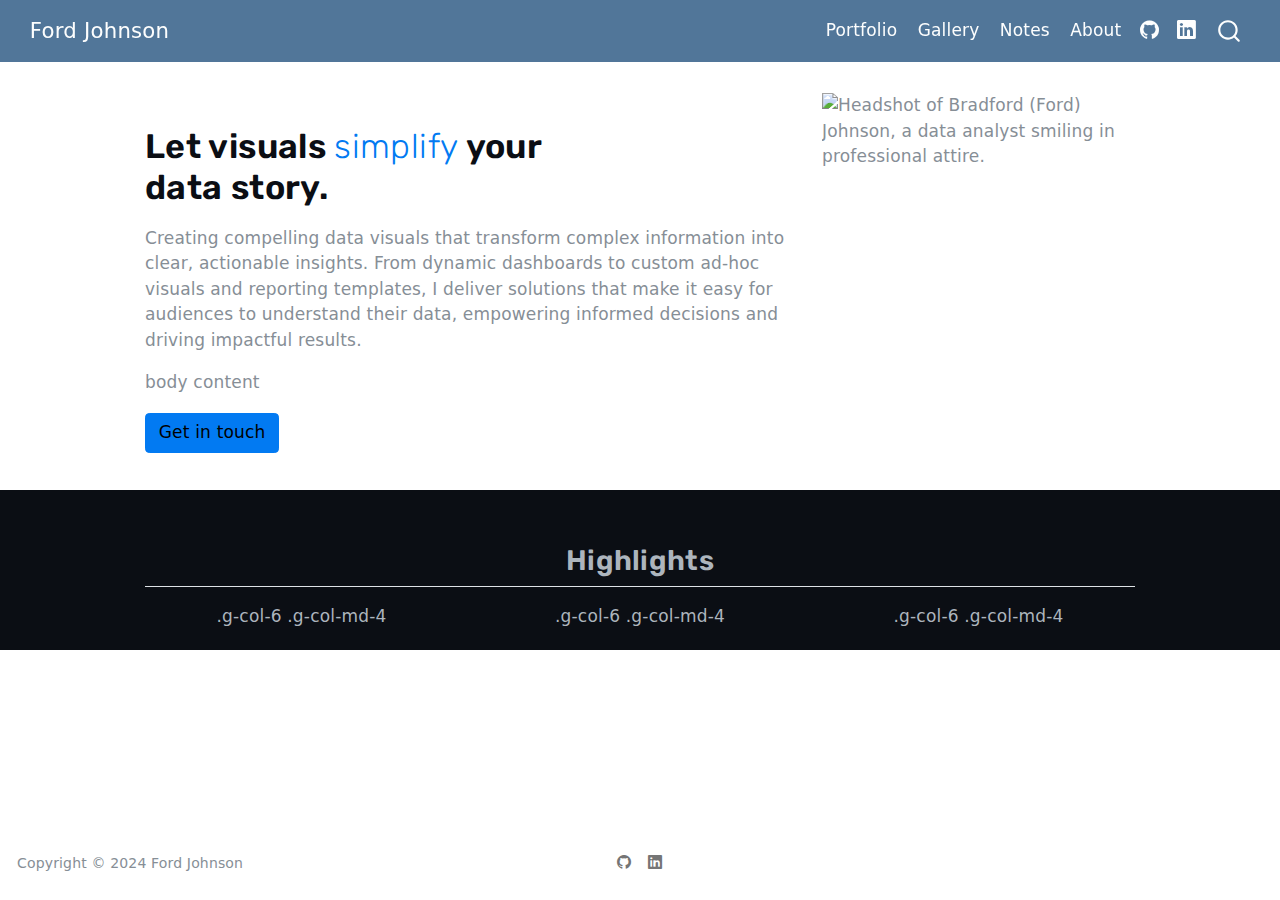
==== fordjohnson.dev/docs/index.html @ 39a2f09d "adding scss styles" ====
<!DOCTYPE html>
<html xmlns="http://www.w3.org/1999/xhtml" lang="en" xml:lang="en"><head>

<meta charset="utf-8">
<meta name="generator" content="quarto-1.5.56">

<meta name="viewport" content="width=device-width, initial-scale=1.0, user-scalable=yes">


<title>Ford Johnson</title>
<style>
code{white-space: pre-wrap;}
span.smallcaps{font-variant: small-caps;}
div.columns{display: flex; gap: min(4vw, 1.5em);}
div.column{flex: auto; overflow-x: auto;}
div.hanging-indent{margin-left: 1.5em; text-indent: -1.5em;}
ul.task-list{list-style: none;}
ul.task-list li input[type="checkbox"] {
  width: 0.8em;
  margin: 0 0.8em 0.2em -1em; /* quarto-specific, see https://github.com/quarto-dev/quarto-cli/issues/4556 */ 
  vertical-align: middle;
}
</style>


<script src="site_libs/quarto-nav/quarto-nav.js"></script>
<script src="site_libs/quarto-nav/headroom.min.js"></script>
<script src="site_libs/clipboard/clipboard.min.js"></script>
<script src="site_libs/quarto-search/autocomplete.umd.js"></script>
<script src="site_libs/quarto-search/fuse.min.js"></script>
<script src="site_libs/quarto-search/quarto-search.js"></script>
<meta name="quarto:offset" content="./">
<link href="./images/favicon.png" rel="icon" type="image/png">
<script src="site_libs/quarto-html/quarto.js"></script>
<script src="site_libs/quarto-html/popper.min.js"></script>
<script src="site_libs/quarto-html/tippy.umd.min.js"></script>
<link href="site_libs/quarto-html/tippy.css" rel="stylesheet">
<link href="site_libs/quarto-html/quarto-syntax-highlighting.css" rel="stylesheet" id="quarto-text-highlighting-styles">
<script src="site_libs/bootstrap/bootstrap.min.js"></script>
<link href="site_libs/bootstrap/bootstrap-icons.css" rel="stylesheet">
<link href="site_libs/bootstrap/bootstrap.min.css" rel="stylesheet" id="quarto-bootstrap" data-mode="light">
<script id="quarto-search-options" type="application/json">{
  "location": "navbar",
  "copy-button": false,
  "collapse-after": 3,
  "panel-placement": "end",
  "type": "overlay",
  "limit": 50,
  "keyboard-shortcut": [
    "f",
    "/",
    "s"
  ],
  "show-item-context": false,
  "language": {
    "search-no-results-text": "No results",
    "search-matching-documents-text": "matching documents",
    "search-copy-link-title": "Copy link to search",
    "search-hide-matches-text": "Hide additional matches",
    "search-more-match-text": "more match in this document",
    "search-more-matches-text": "more matches in this document",
    "search-clear-button-title": "Clear",
    "search-text-placeholder": "",
    "search-detached-cancel-button-title": "Cancel",
    "search-submit-button-title": "Submit",
    "search-label": "Search"
  }
}</script>
<link rel="preconnect" href="https://fonts.googleapis.com"><link rel="preconnect" href="https://fonts.gstatic.com" crossorigin=""><link href="https://fonts.googleapis.com/css2?family=Rubik:ital,wght@0,300..900;1,300..900&amp;display=swap" rel="stylesheet"><link href="https://fonts.googleapis.com/css2?family=Montserrat:ital,wght@0,100..900;1,100..900&amp;display=swap" rel="stylesheet">


</head>

<body class="nav-fixed fullcontent">

<div id="quarto-search-results"></div>
  <header id="quarto-header" class="headroom fixed-top">
    <nav class="navbar navbar-expand-lg " data-bs-theme="dark">
      <div class="navbar-container container-fluid">
      <div class="navbar-brand-container mx-auto">
    <a class="navbar-brand" href="./index.html">
    <span class="navbar-title">Ford Johnson</span>
    </a>
  </div>
            <div id="quarto-search" class="" title="Search"></div>
          <button class="navbar-toggler" type="button" data-bs-toggle="collapse" data-bs-target="#navbarCollapse" aria-controls="navbarCollapse" role="menu" aria-expanded="false" aria-label="Toggle navigation" onclick="if (window.quartoToggleHeadroom) { window.quartoToggleHeadroom(); }">
  <span class="navbar-toggler-icon"></span>
</button>
          <div class="collapse navbar-collapse" id="navbarCollapse">
            <ul class="navbar-nav navbar-nav-scroll ms-auto">
  <li class="nav-item">
    <a class="nav-link" href="./portfolio/index.html"> 
<span class="menu-text">Portfolio</span></a>
  </li>  
  <li class="nav-item">
    <a class="nav-link" href="./gallery/index.html"> 
<span class="menu-text">Gallery</span></a>
  </li>  
  <li class="nav-item">
    <a class="nav-link" href="./notes/index.html"> 
<span class="menu-text">Notes</span></a>
  </li>  
  <li class="nav-item">
    <a class="nav-link" href="./about/index.html"> 
<span class="menu-text">About</span></a>
  </li>  
  <li class="nav-item compact">
    <a class="nav-link" href="https://github.com/bradfordjohnson"> <i class="bi bi-github" role="img">
</i> 
<span class="menu-text"></span></a>
  </li>  
  <li class="nav-item compact">
    <a class="nav-link" href="https://linkedin.com/in/bradford-ford-johnson"> <i class="bi bi-linkedin" role="img">
</i> 
<span class="menu-text"></span></a>
  </li>  
</ul>
          </div> <!-- /navcollapse -->
            <div class="quarto-navbar-tools">
</div>
      </div> <!-- /container-fluid -->
    </nav>
</header>
<!-- content -->
<div id="quarto-content" class="quarto-container page-columns page-rows-contents page-layout-article page-navbar">
<!-- sidebar -->
<!-- margin-sidebar -->
    
<!-- main -->
<main class="content page-columns page-full" id="quarto-document-content">




<div class="column-page">
<div class="grid">
<div class="g-col-12 g-col-md-8">
<div class="grid">
<section id="let-visuals-simplify-your-data-story." class="level1 g-col-12 g-col-md-8 hero-heading">
<h1>Let visuals <span class="hero-highlight">simplify</span> your data story.</h1>
</section>
</div>
<p>Creating compelling data visuals that transform complex information into clear, actionable insights. From dynamic dashboards to custom ad-hoc visuals and reporting templates, I deliver solutions that make it easy for audiences to understand their data, empowering informed decisions and driving impactful results.</p>
</div>
<div class="g-col-12 g-col-md-4">
<p><img src="images/profile.jpg" alt="Headshot of Bradford (Ford) Johnson, a data analyst smiling in professional attire." id="profile-image"></p>
</div>
</div>
<p>body content</p>
<p><a href="mailto:bradfordljohnson21+portfolio@gmail.com"> <button type="button" class="btn btn-primary">Get in touch</button> </a></p>
</div>
<!-- next section -->
<div class="column-screen page-columns page-full">
<div class="highlight-banner page-columns page-full">
<section id="highlights" class="level2 column-page">
<h2 data-anchor-id="highlights">Highlights</h2>
<div class="grid">
<div class="g-col-6 g-col-md-4">
.g-col-6 .g-col-md-4
</div>
<div class="g-col-6 g-col-md-4">
.g-col-6 .g-col-md-4
</div>
<div class="g-col-6 g-col-md-4">
.g-col-6 .g-col-md-4
</div>
</div>
</section>
</div>
</div>



</main> <!-- /main -->
<script id="quarto-html-after-body" type="application/javascript">
window.document.addEventListener("DOMContentLoaded", function (event) {
  const toggleBodyColorMode = (bsSheetEl) => {
    const mode = bsSheetEl.getAttribute("data-mode");
    const bodyEl = window.document.querySelector("body");
    if (mode === "dark") {
      bodyEl.classList.add("quarto-dark");
      bodyEl.classList.remove("quarto-light");
    } else {
      bodyEl.classList.add("quarto-light");
      bodyEl.classList.remove("quarto-dark");
    }
  }
  const toggleBodyColorPrimary = () => {
    const bsSheetEl = window.document.querySelector("link#quarto-bootstrap");
    if (bsSheetEl) {
      toggleBodyColorMode(bsSheetEl);
    }
  }
  toggleBodyColorPrimary();  
  const isCodeAnnotation = (el) => {
    for (const clz of el.classList) {
      if (clz.startsWith('code-annotation-')) {                     
        return true;
      }
    }
    return false;
  }
  const onCopySuccess = function(e) {
    // button target
    const button = e.trigger;
    // don't keep focus
    button.blur();
    // flash "checked"
    button.classList.add('code-copy-button-checked');
    var currentTitle = button.getAttribute("title");
    button.setAttribute("title", "Copied!");
    let tooltip;
    if (window.bootstrap) {
      button.setAttribute("data-bs-toggle", "tooltip");
      button.setAttribute("data-bs-placement", "left");
      button.setAttribute("data-bs-title", "Copied!");
      tooltip = new bootstrap.Tooltip(button, 
        { trigger: "manual", 
          customClass: "code-copy-button-tooltip",
          offset: [0, -8]});
      tooltip.show();    
    }
    setTimeout(function() {
      if (tooltip) {
        tooltip.hide();
        button.removeAttribute("data-bs-title");
        button.removeAttribute("data-bs-toggle");
        button.removeAttribute("data-bs-placement");
      }
      button.setAttribute("title", currentTitle);
      button.classList.remove('code-copy-button-checked');
    }, 1000);
    // clear code selection
    e.clearSelection();
  }
  const getTextToCopy = function(trigger) {
      const codeEl = trigger.previousElementSibling.cloneNode(true);
      for (const childEl of codeEl.children) {
        if (isCodeAnnotation(childEl)) {
          childEl.remove();
        }
      }
      return codeEl.innerText;
  }
  const clipboard = new window.ClipboardJS('.code-copy-button:not([data-in-quarto-modal])', {
    text: getTextToCopy
  });
  clipboard.on('success', onCopySuccess);
  if (window.document.getElementById('quarto-embedded-source-code-modal')) {
    // For code content inside modals, clipBoardJS needs to be initialized with a container option
    // TODO: Check when it could be a function (https://github.com/zenorocha/clipboard.js/issues/860)
    const clipboardModal = new window.ClipboardJS('.code-copy-button[data-in-quarto-modal]', {
      text: getTextToCopy,
      container: window.document.getElementById('quarto-embedded-source-code-modal')
    });
    clipboardModal.on('success', onCopySuccess);
  }
    var localhostRegex = new RegExp(/^(?:http|https):\/\/localhost\:?[0-9]*\//);
    var mailtoRegex = new RegExp(/^mailto:/);
      var filterRegex = new RegExp('/' + window.location.host + '/');
    var isInternal = (href) => {
        return filterRegex.test(href) || localhostRegex.test(href) || mailtoRegex.test(href);
    }
    // Inspect non-navigation links and adorn them if external
 	var links = window.document.querySelectorAll('a[href]:not(.nav-link):not(.navbar-brand):not(.toc-action):not(.sidebar-link):not(.sidebar-item-toggle):not(.pagination-link):not(.no-external):not([aria-hidden]):not(.dropdown-item):not(.quarto-navigation-tool):not(.about-link)');
    for (var i=0; i<links.length; i++) {
      const link = links[i];
      if (!isInternal(link.href)) {
        // undo the damage that might have been done by quarto-nav.js in the case of
        // links that we want to consider external
        if (link.dataset.originalHref !== undefined) {
          link.href = link.dataset.originalHref;
        }
      }
    }
  function tippyHover(el, contentFn, onTriggerFn, onUntriggerFn) {
    const config = {
      allowHTML: true,
      maxWidth: 500,
      delay: 100,
      arrow: false,
      appendTo: function(el) {
          return el.parentElement;
      },
      interactive: true,
      interactiveBorder: 10,
      theme: 'quarto',
      placement: 'bottom-start',
    };
    if (contentFn) {
      config.content = contentFn;
    }
    if (onTriggerFn) {
      config.onTrigger = onTriggerFn;
    }
    if (onUntriggerFn) {
      config.onUntrigger = onUntriggerFn;
    }
    window.tippy(el, config); 
  }
  const noterefs = window.document.querySelectorAll('a[role="doc-noteref"]');
  for (var i=0; i<noterefs.length; i++) {
    const ref = noterefs[i];
    tippyHover(ref, function() {
      // use id or data attribute instead here
      let href = ref.getAttribute('data-footnote-href') || ref.getAttribute('href');
      try { href = new URL(href).hash; } catch {}
      const id = href.replace(/^#\/?/, "");
      const note = window.document.getElementById(id);
      if (note) {
        return note.innerHTML;
      } else {
        return "";
      }
    });
  }
  const xrefs = window.document.querySelectorAll('a.quarto-xref');
  const processXRef = (id, note) => {
    // Strip column container classes
    const stripColumnClz = (el) => {
      el.classList.remove("page-full", "page-columns");
      if (el.children) {
        for (const child of el.children) {
          stripColumnClz(child);
        }
      }
    }
    stripColumnClz(note)
    if (id === null || id.startsWith('sec-')) {
      // Special case sections, only their first couple elements
      const container = document.createElement("div");
      if (note.children && note.children.length > 2) {
        container.appendChild(note.children[0].cloneNode(true));
        for (let i = 1; i < note.children.length; i++) {
          const child = note.children[i];
          if (child.tagName === "P" && child.innerText === "") {
            continue;
          } else {
            container.appendChild(child.cloneNode(true));
            break;
          }
        }
        if (window.Quarto?.typesetMath) {
          window.Quarto.typesetMath(container);
        }
        return container.innerHTML
      } else {
        if (window.Quarto?.typesetMath) {
          window.Quarto.typesetMath(note);
        }
        return note.innerHTML;
      }
    } else {
      // Remove any anchor links if they are present
      const anchorLink = note.querySelector('a.anchorjs-link');
      if (anchorLink) {
        anchorLink.remove();
      }
      if (window.Quarto?.typesetMath) {
        window.Quarto.typesetMath(note);
      }
      // TODO in 1.5, we should make sure this works without a callout special case
      if (note.classList.contains("callout")) {
        return note.outerHTML;
      } else {
        return note.innerHTML;
      }
    }
  }
  for (var i=0; i<xrefs.length; i++) {
    const xref = xrefs[i];
    tippyHover(xref, undefined, function(instance) {
      instance.disable();
      let url = xref.getAttribute('href');
      let hash = undefined; 
      if (url.startsWith('#')) {
        hash = url;
      } else {
        try { hash = new URL(url).hash; } catch {}
      }
      if (hash) {
        const id = hash.replace(/^#\/?/, "");
        const note = window.document.getElementById(id);
        if (note !== null) {
          try {
            const html = processXRef(id, note.cloneNode(true));
            instance.setContent(html);
          } finally {
            instance.enable();
            instance.show();
          }
        } else {
          // See if we can fetch this
          fetch(url.split('#')[0])
          .then(res => res.text())
          .then(html => {
            const parser = new DOMParser();
            const htmlDoc = parser.parseFromString(html, "text/html");
            const note = htmlDoc.getElementById(id);
            if (note !== null) {
              const html = processXRef(id, note);
              instance.setContent(html);
            } 
          }).finally(() => {
            instance.enable();
            instance.show();
          });
        }
      } else {
        // See if we can fetch a full url (with no hash to target)
        // This is a special case and we should probably do some content thinning / targeting
        fetch(url)
        .then(res => res.text())
        .then(html => {
          const parser = new DOMParser();
          const htmlDoc = parser.parseFromString(html, "text/html");
          const note = htmlDoc.querySelector('main.content');
          if (note !== null) {
            // This should only happen for chapter cross references
            // (since there is no id in the URL)
            // remove the first header
            if (note.children.length > 0 && note.children[0].tagName === "HEADER") {
              note.children[0].remove();
            }
            const html = processXRef(null, note);
            instance.setContent(html);
          } 
        }).finally(() => {
          instance.enable();
          instance.show();
        });
      }
    }, function(instance) {
    });
  }
      let selectedAnnoteEl;
      const selectorForAnnotation = ( cell, annotation) => {
        let cellAttr = 'data-code-cell="' + cell + '"';
        let lineAttr = 'data-code-annotation="' +  annotation + '"';
        const selector = 'span[' + cellAttr + '][' + lineAttr + ']';
        return selector;
      }
      const selectCodeLines = (annoteEl) => {
        const doc = window.document;
        const targetCell = annoteEl.getAttribute("data-target-cell");
        const targetAnnotation = annoteEl.getAttribute("data-target-annotation");
        const annoteSpan = window.document.querySelector(selectorForAnnotation(targetCell, targetAnnotation));
        const lines = annoteSpan.getAttribute("data-code-lines").split(",");
        const lineIds = lines.map((line) => {
          return targetCell + "-" + line;
        })
        let top = null;
        let height = null;
        let parent = null;
        if (lineIds.length > 0) {
            //compute the position of the single el (top and bottom and make a div)
            const el = window.document.getElementById(lineIds[0]);
            top = el.offsetTop;
            height = el.offsetHeight;
            parent = el.parentElement.parentElement;
          if (lineIds.length > 1) {
            const lastEl = window.document.getElementById(lineIds[lineIds.length - 1]);
            const bottom = lastEl.offsetTop + lastEl.offsetHeight;
            height = bottom - top;
          }
          if (top !== null && height !== null && parent !== null) {
            // cook up a div (if necessary) and position it 
            let div = window.document.getElementById("code-annotation-line-highlight");
            if (div === null) {
              div = window.document.createElement("div");
              div.setAttribute("id", "code-annotation-line-highlight");
              div.style.position = 'absolute';
              parent.appendChild(div);
            }
            div.style.top = top - 2 + "px";
            div.style.height = height + 4 + "px";
            div.style.left = 0;
            let gutterDiv = window.document.getElementById("code-annotation-line-highlight-gutter");
            if (gutterDiv === null) {
              gutterDiv = window.document.createElement("div");
              gutterDiv.setAttribute("id", "code-annotation-line-highlight-gutter");
              gutterDiv.style.position = 'absolute';
              const codeCell = window.document.getElementById(targetCell);
              const gutter = codeCell.querySelector('.code-annotation-gutter');
              gutter.appendChild(gutterDiv);
            }
            gutterDiv.style.top = top - 2 + "px";
            gutterDiv.style.height = height + 4 + "px";
          }
          selectedAnnoteEl = annoteEl;
        }
      };
      const unselectCodeLines = () => {
        const elementsIds = ["code-annotation-line-highlight", "code-annotation-line-highlight-gutter"];
        elementsIds.forEach((elId) => {
          const div = window.document.getElementById(elId);
          if (div) {
            div.remove();
          }
        });
        selectedAnnoteEl = undefined;
      };
        // Handle positioning of the toggle
    window.addEventListener(
      "resize",
      throttle(() => {
        elRect = undefined;
        if (selectedAnnoteEl) {
          selectCodeLines(selectedAnnoteEl);
        }
      }, 10)
    );
    function throttle(fn, ms) {
    let throttle = false;
    let timer;
      return (...args) => {
        if(!throttle) { // first call gets through
            fn.apply(this, args);
            throttle = true;
        } else { // all the others get throttled
            if(timer) clearTimeout(timer); // cancel #2
            timer = setTimeout(() => {
              fn.apply(this, args);
              timer = throttle = false;
            }, ms);
        }
      };
    }
      // Attach click handler to the DT
      const annoteDls = window.document.querySelectorAll('dt[data-target-cell]');
      for (const annoteDlNode of annoteDls) {
        annoteDlNode.addEventListener('click', (event) => {
          const clickedEl = event.target;
          if (clickedEl !== selectedAnnoteEl) {
            unselectCodeLines();
            const activeEl = window.document.querySelector('dt[data-target-cell].code-annotation-active');
            if (activeEl) {
              activeEl.classList.remove('code-annotation-active');
            }
            selectCodeLines(clickedEl);
            clickedEl.classList.add('code-annotation-active');
          } else {
            // Unselect the line
            unselectCodeLines();
            clickedEl.classList.remove('code-annotation-active');
          }
        });
      }
  const findCites = (el) => {
    const parentEl = el.parentElement;
    if (parentEl) {
      const cites = parentEl.dataset.cites;
      if (cites) {
        return {
          el,
          cites: cites.split(' ')
        };
      } else {
        return findCites(el.parentElement)
      }
    } else {
      return undefined;
    }
  };
  var bibliorefs = window.document.querySelectorAll('a[role="doc-biblioref"]');
  for (var i=0; i<bibliorefs.length; i++) {
    const ref = bibliorefs[i];
    const citeInfo = findCites(ref);
    if (citeInfo) {
      tippyHover(citeInfo.el, function() {
        var popup = window.document.createElement('div');
        citeInfo.cites.forEach(function(cite) {
          var citeDiv = window.document.createElement('div');
          citeDiv.classList.add('hanging-indent');
          citeDiv.classList.add('csl-entry');
          var biblioDiv = window.document.getElementById('ref-' + cite);
          if (biblioDiv) {
            citeDiv.innerHTML = biblioDiv.innerHTML;
          }
          popup.appendChild(citeDiv);
        });
        return popup.innerHTML;
      });
    }
  }
});
</script>
</div> <!-- /content -->
<footer class="footer">
  <div class="nav-footer">
    <div class="nav-footer-left">
<p>Copyright © 2024 Ford Johnson</p>
</div>   
    <div class="nav-footer-center">
      <ul class="footer-items list-unstyled">
    <li class="nav-item compact">
    <a class="nav-link" href="https://github.com/bradfordjohnson">
      <i class="bi bi-github" role="img">
</i> 
    </a>
  </li>  
    <li class="nav-item compact">
    <a class="nav-link" href="https://linkedin.com/in/bradford-ford-johnson">
      <i class="bi bi-linkedin" role="img">
</i> 
    </a>
  </li>  
</ul>
    </div>
    <div class="nav-footer-right">
      &nbsp;
    </div>
  </div>
</footer>




</body></html>
---- fordjohnson.dev/docs/site_libs/quarto-html/tippy.css ----
.tippy-box[data-animation=fade][data-state=hidden]{opacity:0}[data-tippy-root]{max-width:calc(100vw - 10px)}.tippy-box{position:relative;background-color:#333;color:#fff;border-radius:4px;font-size:14px;line-height:1.4;white-space:normal;outline:0;transition-property:transform,visibility,opacity}.tippy-box[data-placement^=top]>.tippy-arrow{bottom:0}.tippy-box[data-placement^=top]>.tippy-arrow:before{bottom:-7px;left:0;border-width:8px 8px 0;border-top-color:initial;transform-origin:center top}.tippy-box[data-placement^=bottom]>.tippy-arrow{top:0}.tippy-box[data-placement^=bottom]>.tippy-arrow:before{top:-7px;left:0;border-width:0 8px 8px;border-bottom-color:initial;transform-origin:center bottom}.tippy-box[data-placement^=left]>.tippy-arrow{right:0}.tippy-box[data-placement^=left]>.tippy-arrow:before{border-width:8px 0 8px 8px;border-left-color:initial;right:-7px;transform-origin:center left}.tippy-box[data-placement^=right]>.tippy-arrow{left:0}.tippy-box[data-placement^=right]>.tippy-arrow:before{left:-7px;border-width:8px 8px 8px 0;border-right-color:initial;transform-origin:center right}.tippy-box[data-inertia][data-state=visible]{transition-timing-function:cubic-bezier(.54,1.5,.38,1.11)}.tippy-arrow{width:16px;height:16px;color:#333}.tippy-arrow:before{content:"";position:absolute;border-color:transparent;border-style:solid}.tippy-content{position:relative;padding:5px 9px;z-index:1}
---- fordjohnson.dev/docs/site_libs/quarto-html/quarto-syntax-highlighting.css ----
/* quarto syntax highlight colors */
:root {
  --quarto-hl-ot-color: #003B4F;
  --quarto-hl-at-color: #657422;
  --quarto-hl-ss-color: #20794D;
  --quarto-hl-an-color: #5E5E5E;
  --quarto-hl-fu-color: #4758AB;
  --quarto-hl-st-color: #20794D;
  --quarto-hl-cf-color: #003B4F;
  --quarto-hl-op-color: #5E5E5E;
  --quarto-hl-er-color: #AD0000;
  --quarto-hl-bn-color: #AD0000;
  --quarto-hl-al-color: #AD0000;
  --quarto-hl-va-color: #111111;
  --quarto-hl-bu-color: inherit;
  --quarto-hl-ex-color: inherit;
  --quarto-hl-pp-color: #AD0000;
  --quarto-hl-in-color: #5E5E5E;
  --quarto-hl-vs-color: #20794D;
  --quarto-hl-wa-color: #5E5E5E;
  --quarto-hl-do-color: #5E5E5E;
  --quarto-hl-im-color: #00769E;
  --quarto-hl-ch-color: #20794D;
  --quarto-hl-dt-color: #AD0000;
  --quarto-hl-fl-color: #AD0000;
  --quarto-hl-co-color: #5E5E5E;
  --quarto-hl-cv-color: #5E5E5E;
  --quarto-hl-cn-color: #8f5902;
  --quarto-hl-sc-color: #5E5E5E;
  --quarto-hl-dv-color: #AD0000;
  --quarto-hl-kw-color: #003B4F;
}

/* other quarto variables */
:root {
  --quarto-font-monospace: SFMono-Regular, Menlo, Monaco, Consolas, "Liberation Mono", "Courier New", monospace;
}

pre > code.sourceCode > span {
  color: #003B4F;
}

code span {
  color: #003B4F;
}

code.sourceCode > span {
  color: #003B4F;
}

div.sourceCode,
div.sourceCode pre.sourceCode {
  color: #003B4F;
}

code span.ot {
  color: #003B4F;
  font-style: inherit;
}

code span.at {
  color: #657422;
  font-style: inherit;
}

code span.ss {
  color: #20794D;
  font-style: inherit;
}

code span.an {
  color: #5E5E5E;
  font-style: inherit;
}

code span.fu {
  color: #4758AB;
  font-style: inherit;
}

code span.st {
  color: #20794D;
  font-style: inherit;
}

code span.cf {
  color: #003B4F;
  font-weight: bold;
  font-style: inherit;
}

code span.op {
  color: #5E5E5E;
  font-style: inherit;
}

code span.er {
  color: #AD0000;
  font-style: inherit;
}

code span.bn {
  color: #AD0000;
  font-style: inherit;
}

code span.al {
  color: #AD0000;
  font-style: inherit;
}

code span.va {
  color: #111111;
  font-style: inherit;
}

code span.bu {
  font-style: inherit;
}

code span.ex {
  font-style: inherit;
}

code span.pp {
  color: #AD0000;
  font-style: inherit;
}

code span.in {
  color: #5E5E5E;
  font-style: inherit;
}

code span.vs {
  color: #20794D;
  font-style: inherit;
}

code span.wa {
  color: #5E5E5E;
  font-style: italic;
}

code span.do {
  color: #5E5E5E;
  font-style: italic;
}

code span.im {
  color: #00769E;
  font-style: inherit;
}

code span.ch {
  color: #20794D;
  font-style: inherit;
}

code span.dt {
  color: #AD0000;
  font-style: inherit;
}

code span.fl {
  color: #AD0000;
  font-style: inherit;
}

code span.co {
  color: #5E5E5E;
  font-style: inherit;
}

code span.cv {
  color: #5E5E5E;
  font-style: italic;
}

code span.cn {
  color: #8f5902;
  font-style: inherit;
}

code span.sc {
  color: #5E5E5E;
  font-style: inherit;
}

code span.dv {
  color: #AD0000;
  font-style: inherit;
}

code span.kw {
  color: #003B4F;
  font-weight: bold;
  font-style: inherit;
}

.prevent-inlining {
  content: "</";
}

/*# sourceMappingURL=debc5d5d77c3f9108843748ff7464032.css.map */
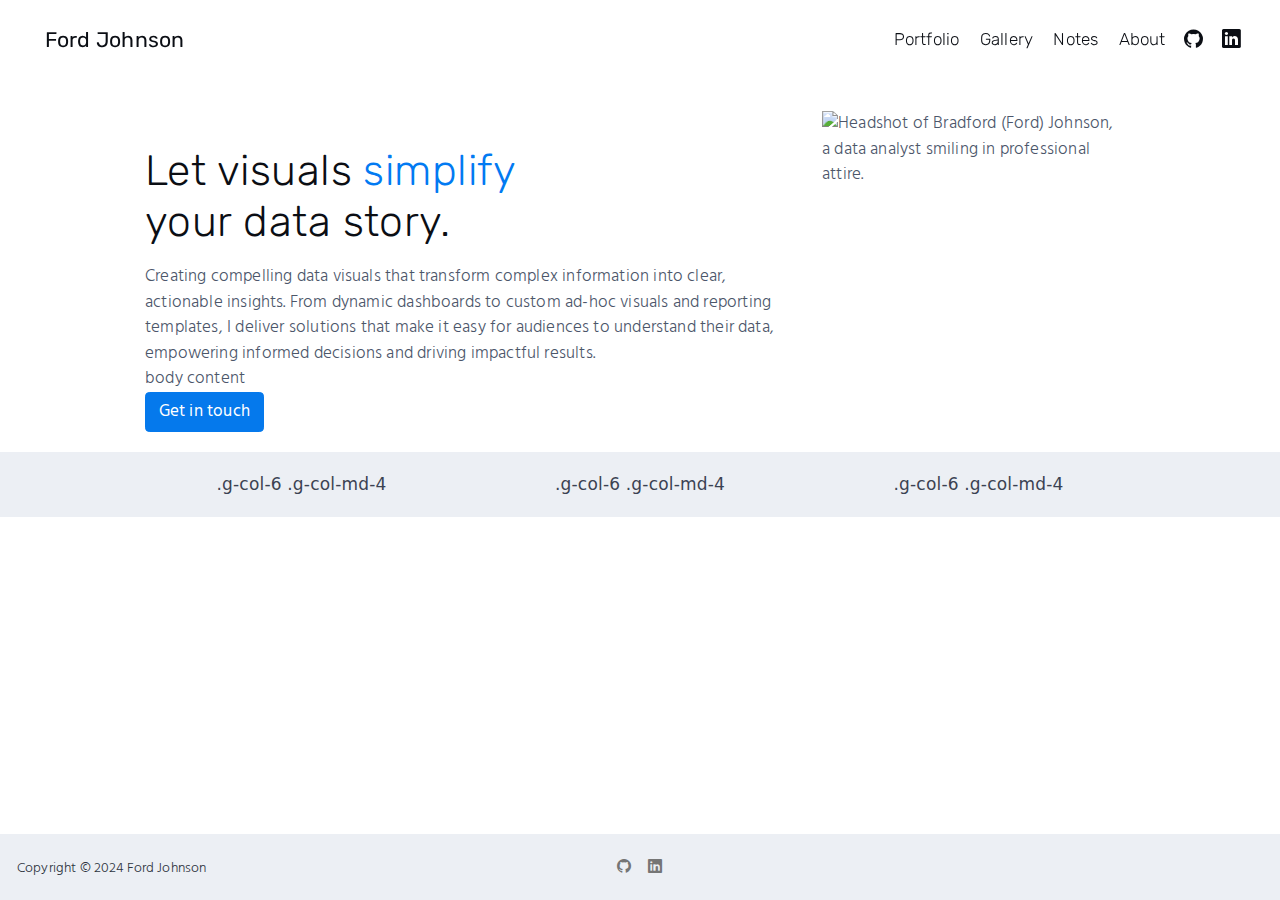
==== commit 47aa70bb: "updated styles and scss file" ====
--- a/fordjohnson.dev/docs/index.html
+++ b/fordjohnson.dev/docs/index.html
@@ -25,12 +25,8 @@
 
 <script src="site_libs/quarto-nav/quarto-nav.js"></script>
 <script src="site_libs/quarto-nav/headroom.min.js"></script>
+<link href="./images/favicon.png" rel="icon" type="image/png">
 <script src="site_libs/clipboard/clipboard.min.js"></script>
-<script src="site_libs/quarto-search/autocomplete.umd.js"></script>
-<script src="site_libs/quarto-search/fuse.min.js"></script>
-<script src="site_libs/quarto-search/quarto-search.js"></script>
-<meta name="quarto:offset" content="./">
-<link href="./images/favicon.png" rel="icon" type="image/png">
 <script src="site_libs/quarto-html/quarto.js"></script>
 <script src="site_libs/quarto-html/popper.min.js"></script>
 <script src="site_libs/quarto-html/tippy.umd.min.js"></script>
@@ -40,18 +36,6 @@
 <link href="site_libs/bootstrap/bootstrap-icons.css" rel="stylesheet">
 <link href="site_libs/bootstrap/bootstrap.min.css" rel="stylesheet" id="quarto-bootstrap" data-mode="light">
 <script id="quarto-search-options" type="application/json">{
-  "location": "navbar",
-  "copy-button": false,
-  "collapse-after": 3,
-  "panel-placement": "end",
-  "type": "overlay",
-  "limit": 50,
-  "keyboard-shortcut": [
-    "f",
-    "/",
-    "s"
-  ],
-  "show-item-context": false,
   "language": {
     "search-no-results-text": "No results",
     "search-matching-documents-text": "matching documents",
@@ -66,7 +50,6 @@
     "search-label": "Search"
   }
 }</script>
-<link rel="preconnect" href="https://fonts.googleapis.com"><link rel="preconnect" href="https://fonts.gstatic.com" crossorigin=""><link href="https://fonts.googleapis.com/css2?family=Rubik:ital,wght@0,300..900;1,300..900&amp;display=swap" rel="stylesheet"><link href="https://fonts.googleapis.com/css2?family=Montserrat:ital,wght@0,100..900;1,100..900&amp;display=swap" rel="stylesheet">
 
 
 </head>
@@ -82,7 +65,6 @@
     <span class="navbar-title">Ford Johnson</span>
     </a>
   </div>
-            <div id="quarto-search" class="" title="Search"></div>
           <button class="navbar-toggler" type="button" data-bs-toggle="collapse" data-bs-target="#navbarCollapse" aria-controls="navbarCollapse" role="menu" aria-expanded="false" aria-label="Toggle navigation" onclick="if (window.quartoToggleHeadroom) { window.quartoToggleHeadroom(); }">
   <span class="navbar-toggler-icon"></span>
 </button>
@@ -152,8 +134,7 @@
 <!-- next section -->
 <div class="column-screen page-columns page-full">
 <div class="highlight-banner page-columns page-full">
-<section id="highlights" class="level2 column-page">
-<h2 data-anchor-id="highlights">Highlights</h2>
+<div class="column-page">
 <div class="grid">
 <div class="g-col-6 g-col-md-4">
 .g-col-6 .g-col-md-4
@@ -165,7 +146,7 @@
 .g-col-6 .g-col-md-4
 </div>
 </div>
-</section>
+</div>
 </div>
 </div>
 
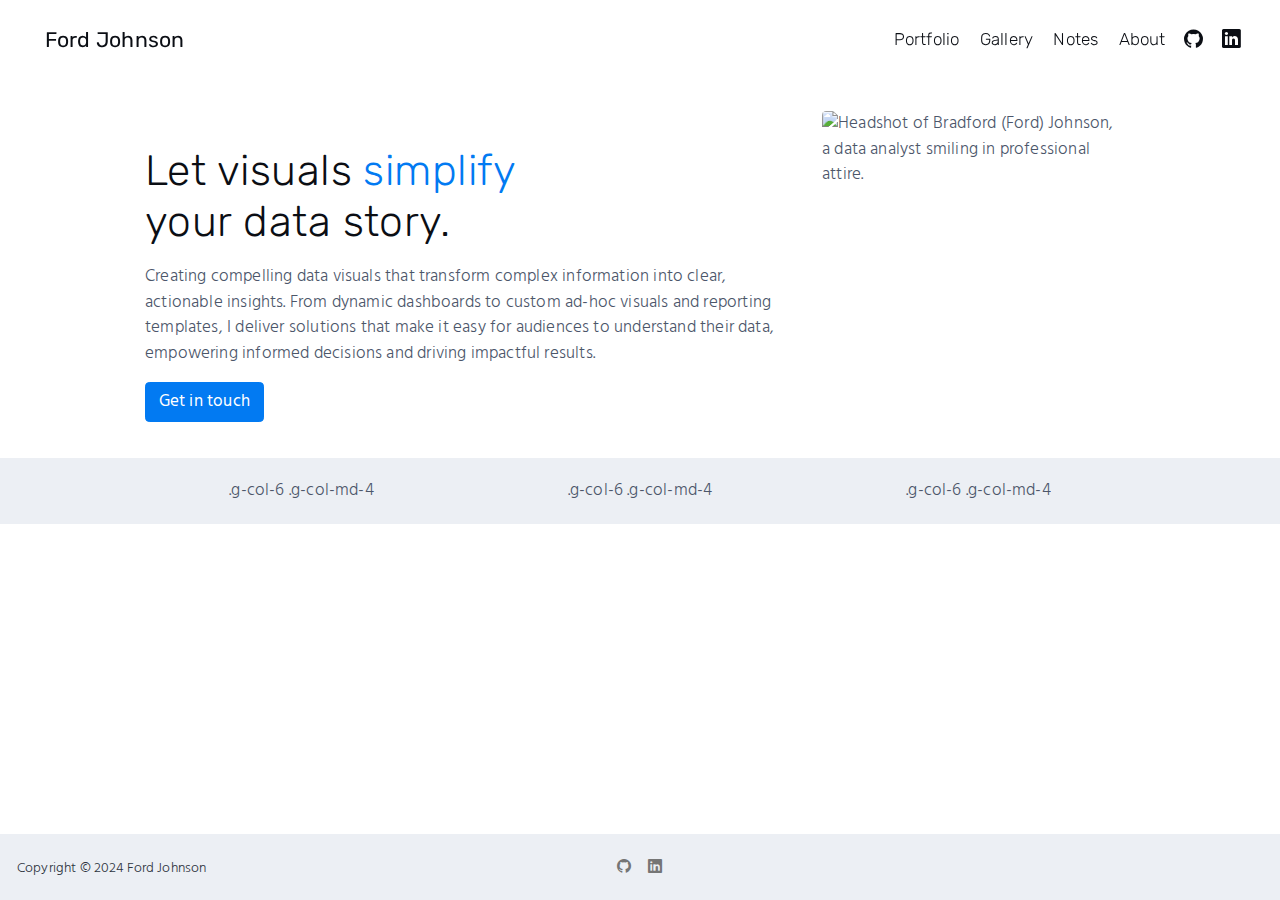
==== commit 11353f41: "update styles and preview" ====
--- a/fordjohnson.dev/docs/index.html
+++ b/fordjohnson.dev/docs/index.html
@@ -123,13 +123,14 @@
 </section>
 </div>
 <p>Creating compelling data visuals that transform complex information into clear, actionable insights. From dynamic dashboards to custom ad-hoc visuals and reporting templates, I deliver solutions that make it easy for audiences to understand their data, empowering informed decisions and driving impactful results.</p>
+<div class="cta-button">
+<p><a href="mailto:bradfordljohnson21+portfolio@gmail.com"> <button type="button" class="btn btn-primary">Get in touch</button> </a></p>
+</div>
 </div>
 <div class="g-col-12 g-col-md-4">
 <p><img src="images/profile.jpg" alt="Headshot of Bradford (Ford) Johnson, a data analyst smiling in professional attire." id="profile-image"></p>
 </div>
 </div>
-<p>body content</p>
-<p><a href="mailto:bradfordljohnson21+portfolio@gmail.com"> <button type="button" class="btn btn-primary">Get in touch</button> </a></p>
 </div>
 <!-- next section -->
 <div class="column-screen page-columns page-full">
@@ -137,13 +138,19 @@
 <div class="column-page">
 <div class="grid">
 <div class="g-col-6 g-col-md-4">
+<p>
 .g-col-6 .g-col-md-4
+</p>
 </div>
 <div class="g-col-6 g-col-md-4">
+<p>
 .g-col-6 .g-col-md-4
+</p>
 </div>
 <div class="g-col-6 g-col-md-4">
+<p>
 .g-col-6 .g-col-md-4
+</p>
 </div>
 </div>
 </div>
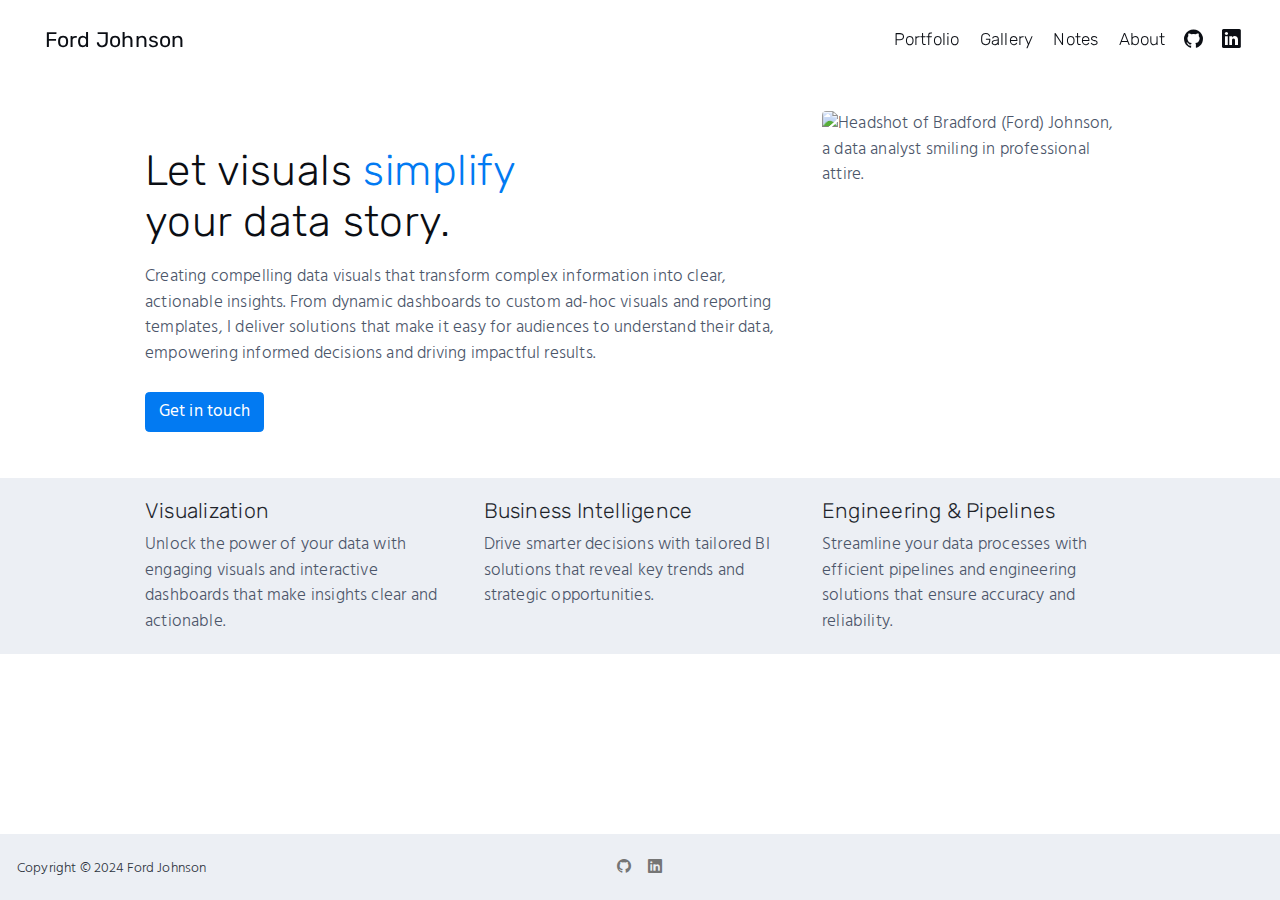
==== commit d8d455cf: "updated content and added 404 page" ====
--- a/fordjohnson.dev/docs/index.html
+++ b/fordjohnson.dev/docs/index.html
@@ -24,7 +24,6 @@
 
 
 <script src="site_libs/quarto-nav/quarto-nav.js"></script>
-<script src="site_libs/quarto-nav/headroom.min.js"></script>
 <link href="./images/favicon.png" rel="icon" type="image/png">
 <script src="site_libs/clipboard/clipboard.min.js"></script>
 <script src="site_libs/quarto-html/quarto.js"></script>
@@ -138,18 +137,27 @@
 <div class="column-page">
 <div class="grid">
 <div class="g-col-6 g-col-md-4">
+<h5>
+Visualization
+</h5>
 <p>
-.g-col-6 .g-col-md-4
+Unlock the power of your data with engaging visuals and interactive dashboards that make insights clear and actionable.
 </p>
 </div>
 <div class="g-col-6 g-col-md-4">
+<h5>
+Business Intelligence
+</h5>
 <p>
-.g-col-6 .g-col-md-4
+Drive smarter decisions with tailored BI solutions that reveal key trends and strategic opportunities.
 </p>
 </div>
 <div class="g-col-6 g-col-md-4">
+<h5>
+Engineering &amp; Pipelines
+</h5>
 <p>
-.g-col-6 .g-col-md-4
+Streamline your data processes with efficient pipelines and engineering solutions that ensure accuracy and reliability.
 </p>
 </div>
 </div>
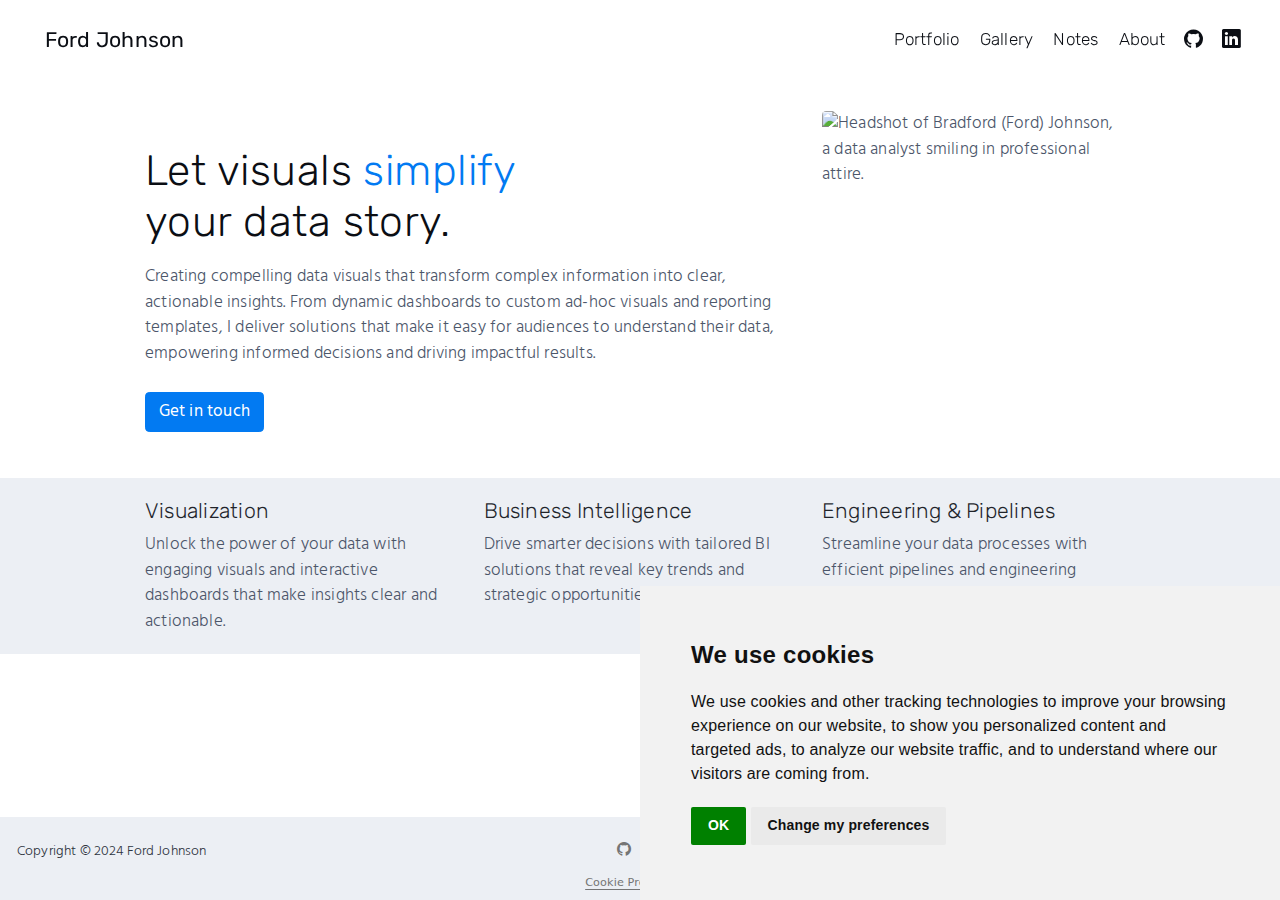
==== commit 672cfe13: "added cookie consent and GA4 tracking" ====
--- a/fordjohnson.dev/docs/index.html
+++ b/fordjohnson.dev/docs/index.html
@@ -6,6 +6,7 @@
 
 <meta name="viewport" content="width=device-width, initial-scale=1.0, user-scalable=yes">
 
+<meta name="description" content="Discover how Ford Johnson transforms complex data into actionable insights through cutting-edge visualization, strategic business intelligence, and robust engineering solutions.">
 
 <title>Ford Johnson</title>
 <style>
@@ -25,6 +26,8 @@
 
 <script src="site_libs/quarto-nav/quarto-nav.js"></script>
 <link href="./images/favicon.png" rel="icon" type="image/png">
+<script src="site_libs/cookie-consent/cookie-consent.js"></script>
+<link href="site_libs/cookie-consent/cookie-consent.css" rel="stylesheet">
 <script src="site_libs/clipboard/clipboard.min.js"></script>
 <script src="site_libs/quarto-html/quarto.js"></script>
 <script src="site_libs/quarto-html/popper.min.js"></script>
@@ -50,7 +53,30 @@
   }
 }</script>
 
-
+<script type="text/javascript" charset="UTF-8">
+document.addEventListener('DOMContentLoaded', function () {
+cookieconsent.run({
+  "notice_banner_type":"simple",
+  "consent_type":"implied",
+  "palette":"light",
+  "language":"en",
+  "page_load_consent_levels":["strictly-necessary","functionality","tracking","targeting"],
+  "notice_banner_reject_button_hide":false,
+  "preferences_center_close_button_hide":false,
+  "website_name":""
+  ,
+"language":"en"
+  });
+});
+</script> 
+  
+<script>(function(w,d,s,l,i){w[l]=w[l]||[];w[l].push({'gtm.start':new Date().getTime(),event:'gtm.js'});var f=d.getElementsByTagName(s)[0],j=d.createElement(s),dl=l!='dataLayer'?'&l='+l:'';j.async=true;j.src='https://www.googletagmanager.com/gtm.js?id='+i+dl;f.parentNode.insertBefore(j,f);})(window,document,'script','dataLayer','GTM-KG7K89VV');</script>
+
+
+<meta property="og:title" content="Ford Johnson">
+<meta property="og:description" content="Discover how Ford Johnson transforms complex data into actionable insights through cutting-edge visualization, strategic business intelligence, and robust engineering solutions.">
+<meta property="og:site_name" content="Ford Johnson">
+<link rel="canonical" href="https://fordjohnson.dev/">
 </head>
 
 <body class="nav-fixed fullcontent">
@@ -109,6 +135,7 @@
     
 <!-- main -->
 <main class="content page-columns page-full" id="quarto-document-content">
+<noscript><iframe src="https://www.googletagmanager.com/ns.html?id=GTM-KG7K89VV" height="0" width="0" style="display:none;visibility:hidden"></iframe></noscript>
 
 
 
@@ -253,7 +280,7 @@
   }
     var localhostRegex = new RegExp(/^(?:http|https):\/\/localhost\:?[0-9]*\//);
     var mailtoRegex = new RegExp(/^mailto:/);
-      var filterRegex = new RegExp('/' + window.location.host + '/');
+      var filterRegex = new RegExp("https:\/\/fordjohnson\.dev");
     var isInternal = (href) => {
         return filterRegex.test(href) || localhostRegex.test(href) || mailtoRegex.test(href);
     }
@@ -602,7 +629,7 @@
     </a>
   </li>  
 </ul>
-    </div>
+    <div class="cookie-consent-footer"><a href="#" id="open_preferences_center">Cookie Preferences</a></div></div>
     <div class="nav-footer-right">
       &nbsp;
     </div>
--- a/fordjohnson.dev/docs/site_libs/cookie-consent/cookie-consent.css
+++ b/fordjohnson.dev/docs/site_libs/cookie-consent/cookie-consent.css
@@ -0,0 +1,4 @@
+div.cookie-consent-footer {
+  font-size: 0.8em;
+  text-decoration: none;
+}
